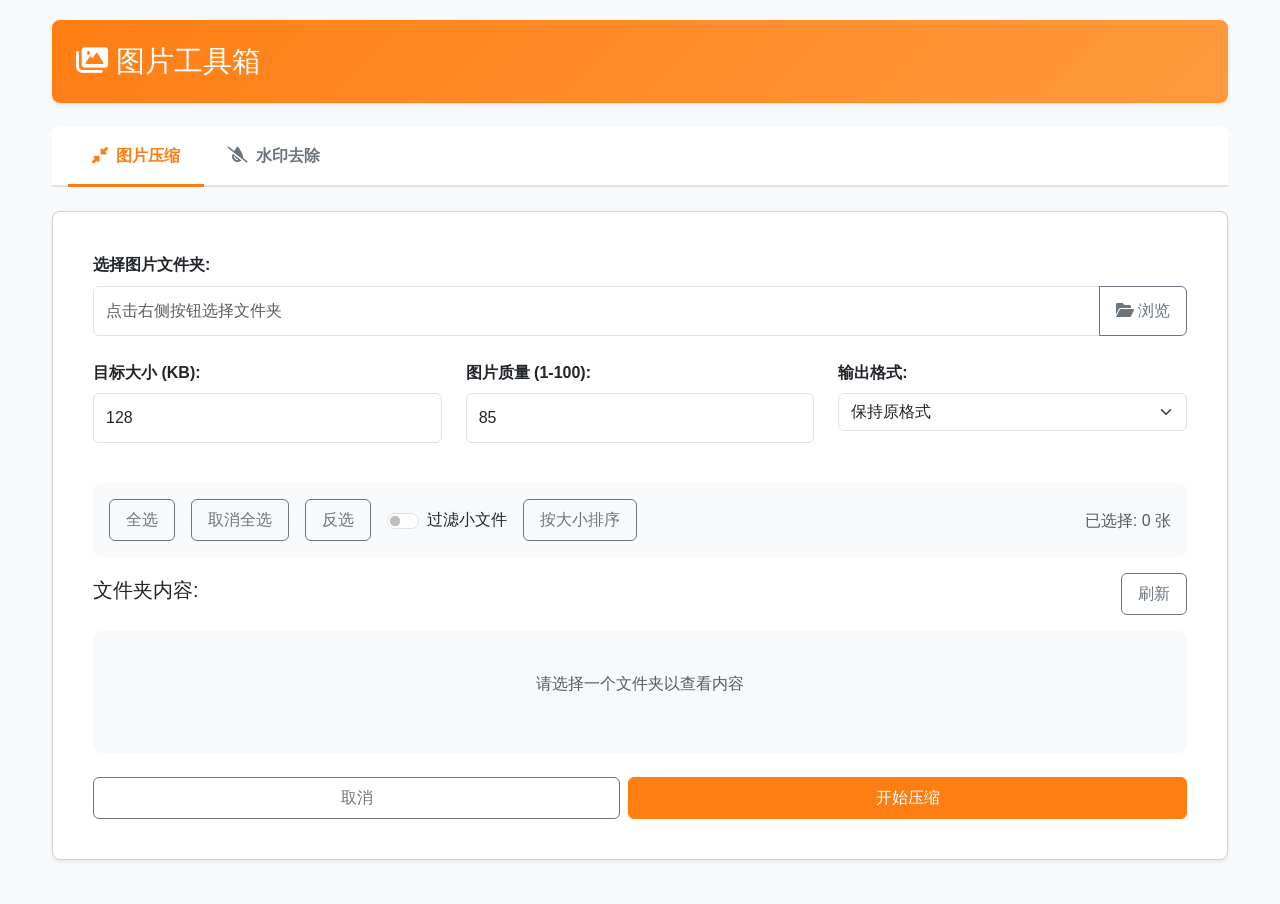
==== frontend/index.html @ 58e59fd7 "first commit" ====
<!DOCTYPE html>
<html lang="zh-CN">
<head>
    <meta charset="UTF-8">
    <meta name="viewport" content="width=device-width, initial-scale=1.0">
    <title>图片工具箱 - 压缩与水印去除</title>
    <link href="https://cdn.jsdelivr.net/npm/bootstrap@5.3.0/dist/css/bootstrap.min.css" rel="stylesheet">
    <link rel="stylesheet" href="css/main.css">
    <link rel="stylesheet" href="css/components.css">
    <link rel="stylesheet" href="css/compress.css">
    <link rel="stylesheet" href="css/watermark.css">
    <link rel="stylesheet" href="https://cdnjs.cloudflare.com/ajax/libs/font-awesome/6.0.0/css/all.min.css">
</head>
<body>
    <div class="container">
        <div class="header">
            <h1 class="mb-0"><i class="fas fa-images"></i> 图片工具箱</h1>
        </div>

        <!-- Tab导航 -->
        <div class="tool-tabs">
            <div class="tab active" data-tab="compress">
                <i class="fas fa-compress-alt"></i> 图片压缩
            </div>
            <div class="tab" data-tab="watermark">
                <i class="fas fa-tint-slash"></i> 水印去除
            </div>
        </div>

        <!-- 图片压缩面板 -->
        <div id="compress-panel" class="panel active">
            <div class="card">
                <div class="card-body">
                    <!-- 文件夹选择 -->
                    <div class="mb-4">
                        <label for="folderPath" class="form-label">选择图片文件夹:</label>
                        <div class="input-group">
                            <input type="text" class="form-control" id="folderPath" placeholder="点击右侧按钮选择文件夹" readonly>
                            <button class="btn btn-outline-secondary" type="button" id="browseFolderBtn">
                                <i class="fas fa-folder-open"></i> 浏览
                            </button>
                        </div>
                    </div>

                    <!-- 压缩参数设置 -->
                    <div class="row mb-4">
                        <div class="col-md-4">
                            <div class="form-group">
                                <label for="targetSize" class="form-label">目标大小 (KB):</label>
                                <input type="number" class="form-control" id="targetSize" value="128" min="1">
                            </div>
                        </div>
                        <div class="col-md-4">
                            <div class="form-group">
                                <label for="quality" class="form-label">图片质量 (1-100):</label>
                                <input type="number" class="form-control" id="quality" value="85" min="1" max="100">
                            </div>
                        </div>
                        <div class="col-md-4">
                            <div class="form-group">
                                <label for="format" class="form-label">输出格式:</label>
                                <select class="form-select" id="format">
                                    <option value="保持原格式" selected>保持原格式</option>
                                    <option value="JPEG">JPEG</option>
                                    <option value="PNG">PNG</option>
                                    <option value="WEBP">WEBP</option>
                                </select>
                            </div>
                        </div>
                    </div>

                    <!-- 选择控制 -->
                    <div class="selection-controls">
                        <button class="btn btn-outline-secondary btn-sm" id="selectAllBtn">全选</button>
                        <button class="btn btn-outline-secondary btn-sm" id="deselectAllBtn">取消全选</button>
                        <button class="btn btn-outline-secondary btn-sm" id="invertSelectionBtn">反选</button>
                        <div class="form-check form-switch">
                            <input class="form-check-input" type="checkbox" id="filterToggle">
                            <label class="form-check-label" for="filterToggle">过滤小文件</label>
                        </div>
                        <button class="btn btn-outline-secondary btn-sm" id="sortBySizeBtn">按大小排序</button>
                        <span class="ms-auto text-muted" id="selectedCount">已选择: 0 张</span>
                    </div>

                    <!-- 文件列表 -->
                    <div class="mb-4">
                        <div class="file-list-header">
                            <h5>文件夹内容:</h5>
                            <button class="btn btn-outline-secondary btn-sm" id="refreshBtn">刷新</button>
                        </div>
                        <div id="fileList" class="file-list-container">
                            <p class="text-muted text-center py-4">请选择一个文件夹以查看内容</p>
                        </div>
                    </div>

                    <!-- 操作按钮 -->
                    <div class="d-grid gap-2 d-md-flex justify-content-md-end">
                        <button class="btn btn-outline-secondary flex-fill" id="cancelBtn">取消</button>
                        <button class="btn btn-orange flex-fill" id="compressBtn">开始压缩</button>
                    </div>

                    <!-- 进度显示 -->
                    <div id="progressContainer" class="progress-container">
                        <div class="alert alert-info" role="alert">
                            <h5>处理状态: <span id="statusMessage">初始化中...</span></h5>
                            <div class="progress mt-2">
                                <div id="progressBar" class="progress-bar" role="progressbar" style="width: 0%"></div>
                            </div>
                            <div class="mt-2">
                                <small id="progressDetails">等待开始...</small>
                            </div>
                        </div>
                    </div>

                    <!-- 结果显示 -->
                    <div id="resultMessage" class="alert" role="alert" style="display: none;">
                        <h5>处理完成!</h5>
                        <p id="resultText"></p>
                    </div>
                </div>
            </div>
        </div>

        <!-- 水印去除面板 -->
        <div id="watermark-panel" class="panel">
            <div class="card">
                <div class="card-body">
                    <!-- 单张处理上传区 -->
                    <div id="singleUploadArea" class="upload-area">
                        <div class="upload-zone" id="dropZone">
                            <i class="fas fa-cloud-upload-alt upload-icon"></i>
                            <p class="upload-text">点击上传或拖拽图片到此处</p>
                            <p class="upload-hint">支持 JPG、PNG、BMP、WEBP 格式</p>
                        </div>
                        <input type="file" id="watermarkFileInput" accept="image/*" style="display: none;">
                    </div>

                    <!-- 图片编辑区 -->
                    <div id="imageEditor" class="editor-container mt-4" style="display: none;">
                        <div class="canvas-wrapper" style="position: relative; display: inline-block; width: 100%;">
                            <canvas id="imageCanvas" style="display: block; width: 100%; height: auto;"></canvas>
                            <canvas id="maskCanvas" style="position: absolute; top: 0; left: 0; width: 100%; height: 100%; cursor: crosshair;"></canvas>
                        </div>
                        
                        <div class="controls-panel mt-3 p-3 bg-light rounded">
                            <div class="row align-items-center">
                                <div class="col-md-4">
                                    <label for="brushSize" class="form-label">笔刷大小: <span id="brushSizeValue">20</span></label>
                                    <input type="range" class="form-range" id="brushSize" min="5" max="100" value="20">
                                </div>
                                <div class="col-md-8 text-end">
                                    <button class="btn btn-outline-danger me-2" id="clearMaskBtn">
                                        <i class="fas fa-eraser"></i> 清除选区
                                    </button>
                                    <button class="btn btn-watermark me-2" id="runInpaintingBtn">
                                        <i class="fas fa-paint-brush"></i> 手动去除
                                    </button>
                                    <button class="btn btn-outline-primary" id="runAutoInpaintingBtn">
                                        <i class="fas fa-robot"></i> 自动去除
                                    </button>
                                </div>
                            </div>
                        </div>
                    </div>

                    <!-- 处理进度 -->
                    <div id="watermarkProgress" class="mt-4" style="display: none;">
                        <p id="watermarkStatus" class="mb-2">正在处理...</p>
                        <div class="progress">
                            <div id="watermarkProgressBar" class="progress-bar progress-bar-striped progress-bar-animated" role="progressbar" style="width: 0%"></div>
                        </div>
                    </div>

                    <!-- 处理结果 -->
                    <div id="watermarkResult" class="mt-4" style="display: none;">
                        <div class="row">
                            <div class="col-md-6 mb-3">
                                <h6>原图</h6>
                                <div class="result-image-container">
                                    <img id="compareOriginal" src="" alt="原图" class="img-fluid rounded shadow-sm">
                                </div>
                            </div>
                            <div class="col-md-6 mb-3">
                                <h6>处理后</h6>
                                <div class="result-image-container">
                                    <img id="processedImage" src="" alt="处理结果" class="img-fluid rounded shadow-sm">
                                </div>
                            </div>
                        </div>
                        <div class="mt-3 text-center">
                            <button class="btn btn-neumorphic primary" id="saveResultBtn">
                                <i class="fas fa-download"></i> 保存图片
                            </button>
                            <button class="btn btn-neumorphic ms-2" id="nextImageBtn">
                                <i class="fas fa-arrow-right"></i> 处理下一张
                            </button>
                            <button class="btn btn-neumorphic ms-2" id="reprocessBtn">
                                <i class="fas fa-redo"></i> 重新开始
                            </button>
                        </div>
                    </div>
                </div>
            </div>
        </div>
    </div>

    <!-- Toast 容器 -->
    <div class="toast-container position-fixed top-0 end-0 p-3" style="z-index: 1100;">
        <div id="toastAlert" class="toast" role="alert" aria-live="assertive" aria-atomic="true">
            <div class="toast-header">
                <strong class="me-auto" id="toastTitle">提示</strong>
                <button type="button" class="btn-close" data-bs-dismiss="toast" aria-label="Close"></button>
            </div>
            <div class="toast-body" id="toastBody"></div>
        </div>
    </div>

    <!-- 重命名模态框 -->
    <div id="renameModal" class="rename-modal">
        <div class="rename-modal-content">
            <div class="rename-modal-header">
                <h3>重命名文件</h3>
                <span class="close-rename-modal">&times;</span>
            </div>
            <div class="rename-modal-body">
                <p>当前文件名: <span id="currentFileName"></span></p>
                <input type="hidden" id="currentFilePath">
                <label for="newFileName">新文件名:</label>
                <input type="text" id="newFileName" class="form-control" placeholder="输入新的文件名">
                <div class="mt-3 text-end">
                    <button id="confirmRename" class="btn btn-orange">确认重命名</button>
                    <button id="cancelRename" class="btn btn-outline-secondary">取消</button>
                </div>
            </div>
        </div>
    </div>

    <script src="https://cdn.jsdelivr.net/npm/bootstrap@5.3.0/dist/js/bootstrap.bundle.min.js"></script>
    <script type="module" src="js/main.js?v=1.1"></script>
</body>
</html>
---- frontend/css/main.css ----
/* Global Variables */
:root {
  --primary-orange: #ff7e14;
  --light-orange: #ffeaa7;
  --dark-orange: #e17055;
  --background-color: #f8f9fa;
  --card-background: #ffffff;
  --text-color: #333333;
  --border-color: #dee2e6;
  --shadow: 0 0.125rem 0.25rem rgba(0, 0, 0, 0.075);
  --border-radius: 0.5rem;
  --transition: all 0.3s ease;
}

/* Base Styles */
* {
  box-sizing: border-box;
}

body {
  font-family: 'Segoe UI', Tahoma, Geneva, Verdana, sans-serif;
  background-color: var(--background-color);
  color: var(--text-color);
  margin: 0;
  padding: 20px;
  line-height: 1.6;
}

.container {
  max-width: 1200px;
  margin: 0 auto;
}

/* Header */
.header {
  background: linear-gradient(135deg, var(--primary-orange), #ff9a3d);
  color: white;
  padding: 1.5rem;
  border-radius: var(--border-radius);
  margin-bottom: 1.5rem;
  box-shadow: var(--shadow);
}

.header h1 {
  margin: 0;
  font-size: 1.8rem;
}

/* Tab Navigation */
.tool-tabs {
  display: flex;
  border-bottom: 2px solid var(--border-color);
  margin-bottom: 1.5rem;
  background: var(--card-background);
  border-radius: var(--border-radius) var(--border-radius) 0 0;
  padding: 0 1rem;
}

.tool-tabs .tab {
  padding: 1rem 1.5rem;
  cursor: pointer;
  border-bottom: 3px solid transparent;
  margin-bottom: -2px;
  font-weight: 600;
  color: #6c757d;
  transition: var(--transition);
  display: flex;
  align-items: center;
  gap: 0.5rem;
}

.tool-tabs .tab:hover {
  color: var(--primary-orange);
  background: rgba(255, 126, 20, 0.05);
}

.tool-tabs .tab.active {
  border-bottom-color: var(--primary-orange);
  color: var(--primary-orange);
}

/* Panel Display Control */
.panel {
  display: none;
}

.panel.active {
  display: block;
}

/* Responsive Utilities */
@media (max-width: 768px) {
  .selection-controls {
    flex-direction: column;
    align-items: stretch;
  }
}
---- frontend/css/components.css ----
/* Card */
.card {
  background: var(--card-background);
  border-radius: var(--border-radius);
  box-shadow: var(--shadow);
  padding: 1.5rem;
  margin-bottom: 1.5rem;
}

.card-body {
  padding: 1rem;
}

.card-title {
  margin: 0 0 0.5rem 0;
  font-size: 1rem;
  white-space: nowrap;
  overflow: hidden;
  text-overflow: ellipsis;
}

.card-text {
  margin: 0;
  color: #6c757d;
  font-size: 0.875rem;
}

/* Forms */
.form-group {
  margin-bottom: 1rem;
}

.form-label {
  display: block;
  margin-bottom: 0.5rem;
  font-weight: 600;
}

.form-control {
  width: 100%;
  padding: 0.75rem;
  border: 1px solid var(--border-color);
  border-radius: 0.375rem;
  font-size: 1rem;
  transition: var(--transition);
}

.form-control:focus {
  outline: none;
  border-color: var(--primary-orange);
  box-shadow: 0 0 0 0.2rem rgba(253, 126, 20, 0.25);
}

.input-group {
  display: flex;
}

.input-group > .form-control {
  flex: 1;
  border-top-right-radius: 0;
  border-bottom-right-radius: 0;
}

.input-group > .btn {
  border-top-left-radius: 0;
  border-bottom-left-radius: 0;
  margin-left: -1px;
}

/* Buttons */
.btn {
  display: inline-block;
  font-weight: 500;
  text-align: center;
  vertical-align: middle;
  user-select: none;
  border: 1px solid transparent;
  padding: 0.5rem 1rem;
  font-size: 1rem;
  line-height: 1.5;
  border-radius: 0.375rem;
  transition: var(--transition);
  cursor: pointer;
  text-decoration: none;
}

.btn:focus {
  outline: 0;
  box-shadow: 0 0 0 0.2rem rgba(253, 126, 20, 0.25);
}

.btn-orange {
  color: #fff;
  background-color: var(--primary-orange);
  border-color: var(--primary-orange);
}

.btn-orange:hover {
  background-color: var(--dark-orange);
  border-color: var(--dark-orange);
}

.btn-outline-secondary {
  color: #6c757d;
  border-color: #6c757d;
  background-color: transparent;
}

.btn-outline-secondary:hover {
  background-color: #6c757d;
  color: #fff;
}

.btn-block {
  display: block;
  width: 100%;
}

@media (max-width: 768px) {
  .btn {
    margin-bottom: 0.5rem;
  }
}

/* Neumorphic Button Style */
.btn-neumorphic {
  border-radius: 50px;
  background: var(--background-color);
  border: none;
  box-shadow: 8px 8px 16px #d1d9e6, -8px -8px 16px #ffffff;
  color: #6c757d;
  transition: all 0.2s ease-in-out;
}

.btn-neumorphic:hover {
  box-shadow: 6px 6px 12px #d1d9e6, -6px -6px 12px #ffffff;
}

.btn-neumorphic:active {
  box-shadow: inset 4px 4px 8px #d1d9e6, inset -4px -4px 8px #ffffff;
  color: var(--primary-orange);
}

.btn-neumorphic.primary {
    color: var(--primary-orange);
    box-shadow: 8px 8px 16px #d1d9e6, -8px -8px 16px #ffffff;
}

.btn-neumorphic.primary:active {
    box-shadow: inset 4px 4px 8px #d1d9e6, inset -4px -4px 8px #ffffff;
}


/* Alerts */
.alert {
  padding: 1rem;
  border-radius: var(--border-radius);
  margin: 1rem 0;
}

.alert-info {
  background-color: #d1ecf1;
  border: 1px solid #bee5eb;
  color: #0c5460;
}

.alert-success {
  background-color: #d4edda;
  border: 1px solid #c3e6cb;
  color: #155724;
}

.alert-danger {
  background-color: #f8d7da;
  border: 1px solid #f5c6cb;
  color: #721c24;
}

/* Progress Bar */
.progress-container {
  display: none;
  margin-top: 1.5rem;
}

.progress {
  height: 1rem;
  background-color: #e9ecef;
  border-radius: 0.25rem;
  overflow: hidden;
  margin: 1rem 0;
}

.progress-bar {
  height: 100%;
  background-color: var(--primary-orange);
  transition: width 0.6s ease;
}

/* Custom Switch */
.custom-switch {
  position: relative;
  display: inline-block;
  width: 50px;
  height: 24px;
}

.custom-switch input {
  opacity: 0;
  width: 0;
  height: 0;
}

.slider {
  position: absolute;
  cursor: pointer;
  top: 0;
  left: 0;
  right: 0;
  bottom: 0;
  background-color: #ccc;
  transition: var(--transition);
  border-radius: 24px;
}

.slider:before {
  position: absolute;
  content: "";
  height: 16px;
  width: 16px;
  left: 4px;
  bottom: 4px;
  background-color: white;
  transition: var(--transition);
  border-radius: 50%;
}

input:checked + .slider {
  background-color: var(--primary-orange);
}

input:checked + .slider:before {
  transform: translateX(26px);
}

/* Modal (Rename) */
.rename-modal {
  display: none;
  position: fixed;
  z-index: 1000;
  left: 0;
  top: 0;
  width: 100%;
  height: 100%;
  background-color: rgba(0,0,0,0.5);
}

.rename-modal-content {
  background-color: #fefefe;
  margin: 15% auto;
  padding: 20px;
  border: 1px solid #888;
  border-radius: 8px;
  width: 400px;
  max-width: 90%;
}

.rename-modal-header {
  display: flex;
  justify-content: space-between;
  align-items: center;
  margin-bottom: 15px;
}

.rename-modal-header h3 {
  margin: 0;
}

.close-rename-modal {
  color: #aaa;
  font-size: 28px;
  font-weight: bold;
  cursor: pointer;
}

.close-rename-modal:hover {
  color: black;
}
---- frontend/css/compress.css ----
/* Selection Controls */
.selection-controls {
  display: flex;
  flex-wrap: wrap;
  gap: 1rem;
  margin: 1rem 0;
  padding: 1rem;
  background-color: #f8f9fa;
  border-radius: var(--border-radius);
  align-items: center;
}

.selection-controls .btn {
  flex-shrink: 0;
}

.selection-controls .form-check {
  display: flex;
  align-items: center;
  gap: 0.5rem;
}

.selection-controls .form-check-label {
  margin: 0;
}

/* File List Container */
.file-list-container {
  background-color: #f8f9fa;
  border-radius: var(--border-radius);
  padding: 1rem;
  margin-top: 1rem;
  max-height: 500px;
  overflow-y: auto;
}

.file-list-header {
  display: flex;
  justify-content: space-between;
  align-items: center;
  margin-bottom: 1rem;
}

/* File Grid */
.file-grid {
  display: grid;
  grid-template-columns: repeat(auto-fill, minmax(250px, 1fr));
  gap: 1rem;
}

@media (max-width: 768px) {
  .file-grid {
    grid-template-columns: repeat(auto-fill, minmax(200px, 1fr));
  }
}

/* File Card Specifics */
.file-card {
  background: white;
  border-radius: var(--border-radius);
  overflow: hidden;
  box-shadow: var(--shadow);
  transition: var(--transition);
  position: relative;
}

.file-card:hover {
  transform: translateY(-5px);
  box-shadow: 0 0.5rem 1rem rgba(0, 0, 0, 0.15);
}

.file-card.selected {
  border: 2px solid var(--primary-orange);
}

.card-img-container {
  position: relative;
  height: 200px;
  overflow: hidden;
}

.card-img-container img {
  width: 100%;
  height: 100%;
  object-fit: cover;
  display: block;
}

.file-checkbox {
  position: absolute;
  top: 0.5rem;
  left: 0.5rem;
  z-index: 10;
  background: rgba(255, 255, 255, 0.8);
  border-radius: 50%;
  width: 24px;
  height: 24px;
  appearance: none;
  outline: none;
  cursor: pointer;
}

.file-checkbox:checked::after {
  content: '✓';
  position: absolute;
  top: 50%;
  left: 50%;
  transform: translate(-50%, -50%);
  color: var(--primary-orange);
  font-size: 14px;
  font-weight: bold;
}

.file-actions {
  margin-top: 0.5rem;
  display: flex;
  justify-content: center;
}
---- frontend/css/watermark.css ----
/* Watermark Module Styles */

/* Upload Area */
.upload-area {
    margin: 1.5rem 0;
}

.upload-zone {
    border: 2px dashed var(--border-color);
    border-radius: var(--border-radius);
    padding: 3rem 2rem;
    text-align: center;
    cursor: pointer;
    transition: var(--transition);
    background: #fafafa;
}

.upload-zone:hover {
    border-color: var(--primary-orange);
    background: rgba(255, 126, 20, 0.05);
}

.upload-zone.dragover {
    border-color: var(--primary-orange);
    background: rgba(255, 126, 20, 0.1);
    transform: scale(1.02);
}

.upload-icon {
    font-size: 3rem;
    color: var(--primary-orange);
    margin-bottom: 1rem;
}

.upload-text {
    font-size: 1.1rem;
    color: var(--text-color);
    margin-bottom: 0.5rem;
}

.upload-hint {
    font-size: 0.875rem;
    color: #6c757d;
}

/* Mode Selector */
.watermark-mode-selector {
    margin-bottom: 1.5rem;
}

.watermark-mode-selector .btn-group {
    display: flex;
    gap: 0.5rem;
}

.watermark-mode-selector .btn {
    flex: 1;
}

/* File List */
.watermark-file-list {
    background: #f8f9fa;
    border-radius: var(--border-radius);
    padding: 1rem;
    max-height: 300px;
    overflow-y: auto;
}

.watermark-file-list .file-item {
    display: flex;
    align-items: center;
    padding: 0.75rem;
    background: white;
    border-radius: 0.375rem;
    margin-bottom: 0.5rem;
    transition: var(--transition);
}

.watermark-file-list .file-item:hover {
    box-shadow: var(--shadow);
}

.watermark-file-list .file-icon {
    font-size: 1.5rem;
    color: var(--primary-orange);
    margin-right: 1rem;
}

.watermark-file-list .file-info {
    flex: 1;
}

.watermark-file-list .file-name {
    font-weight: 500;
    margin-bottom: 0.25rem;
}

.watermark-file-list .file-status {
    font-size: 0.75rem;
}

.watermark-file-list .file-status.pending {
    color: #6c757d;
}

.watermark-file-list .file-status.processing {
    color: var(--primary-orange);
}

.watermark-file-list .file-status.success {
    color: #28a745;
}

.watermark-file-list .file-status.error {
    color: #dc3545;
}

/* Detection Preview */
.detection-preview {
    background: #f8f9fa;
    border-radius: var(--border-radius);
    padding: 1.5rem;
}

.detection-preview h6 {
    margin-bottom: 1rem;
    color: var(--text-color);
}

.preview-container {
    position: relative;
    display: inline-block;
    max-width: 100%;
}

.preview-container img {
    max-width: 100%;
    border-radius: 0.375rem;
    box-shadow: var(--shadow);
}

.detection-info {
    position: absolute;
    bottom: 1rem;
    left: 1rem;
    display: flex;
    gap: 0.5rem;
}

.detection-info .badge {
    font-size: 0.8rem;
    padding: 0.5rem 0.75rem;
}

/* Manual Adjust Controls */
#manualAdjustControls {
    background: white;
    padding: 1rem;
    border-radius: 0.375rem;
    margin-top: 1rem;
}

#manualAdjustControls label {
    font-size: 0.875rem;
    color: #6c757d;
}

/* Watermark Button */
.btn-watermark {
    background: linear-gradient(135deg, #667eea 0%, #764ba2 100%);
    color: white;
    border: none;
    padding: 1rem 2rem;
    font-size: 1.1rem;
    font-weight: 600;
    border-radius: 2rem;
    transition: var(--transition);
    box-shadow: 0 4px 15px rgba(102, 126, 234, 0.4);
}

.btn-watermark:hover:not(:disabled) {
    transform: translateY(-2px);
    box-shadow: 0 6px 20px rgba(102, 126, 234, 0.5);
}

.btn-watermark:disabled {
    opacity: 0.6;
    cursor: not-allowed;
}

/* Watermark Progress */
.watermark-progress .progress {
    height: 1.5rem;
    background-color: #e9ecef;
    border-radius: 0.75rem;
    overflow: hidden;
}

.watermark-progress .progress-bar {
    background: linear-gradient(135deg, #667eea 0%, #764ba2 100%);
    font-weight: 600;
}

/* Results */
.watermark-result {
    background: #f8f9fa;
    border-radius: var(--border-radius);
    padding: 1.5rem;
}

.watermark-result h6 {
    color: #28a745;
    margin-bottom: 1rem;
}

.compare-container {
    display: flex;
    align-items: center;
    justify-content: center;
    gap: 1.5rem;
    flex-wrap: wrap;
}

.compare-item {
    text-align: center;
    flex: 1;
    min-width: 200px;
}

.compare-item img {
    max-width: 100%;
    max-height: 400px;
    border-radius: 0.375rem;
    box-shadow: var(--shadow);
}

.compare-label {
    display: block;
    margin-bottom: 0.75rem;
    font-weight: 600;
    color: #6c757d;
    font-size: 0.9rem;
}

.compare-divider {
    font-size: 1.5rem;
    color: var(--primary-orange);
}

.result-actions {
    display: flex;
    gap: 1rem;
    justify-content: center;
    flex-wrap: wrap;
}

.result-info {
    text-align: center;
}

/* Settings */
.watermark-settings {
    background: #f8f9fa;
    border-radius: var(--border-radius);
    padding: 1rem;
}

#advancedSettingsPanel {
    margin-top: 1rem;
    padding-top: 1rem;
    border-top: 1px solid var(--border-color);
}

/* Responsive */
@media (max-width: 768px) {
    .compare-container {
        flex-direction: column;
    }

    .compare-divider {
        transform: rotate(90deg);
    }

    .upload-zone {
        padding: 2rem 1rem;
    }

    .upload-icon {
        font-size: 2rem;
    }
}
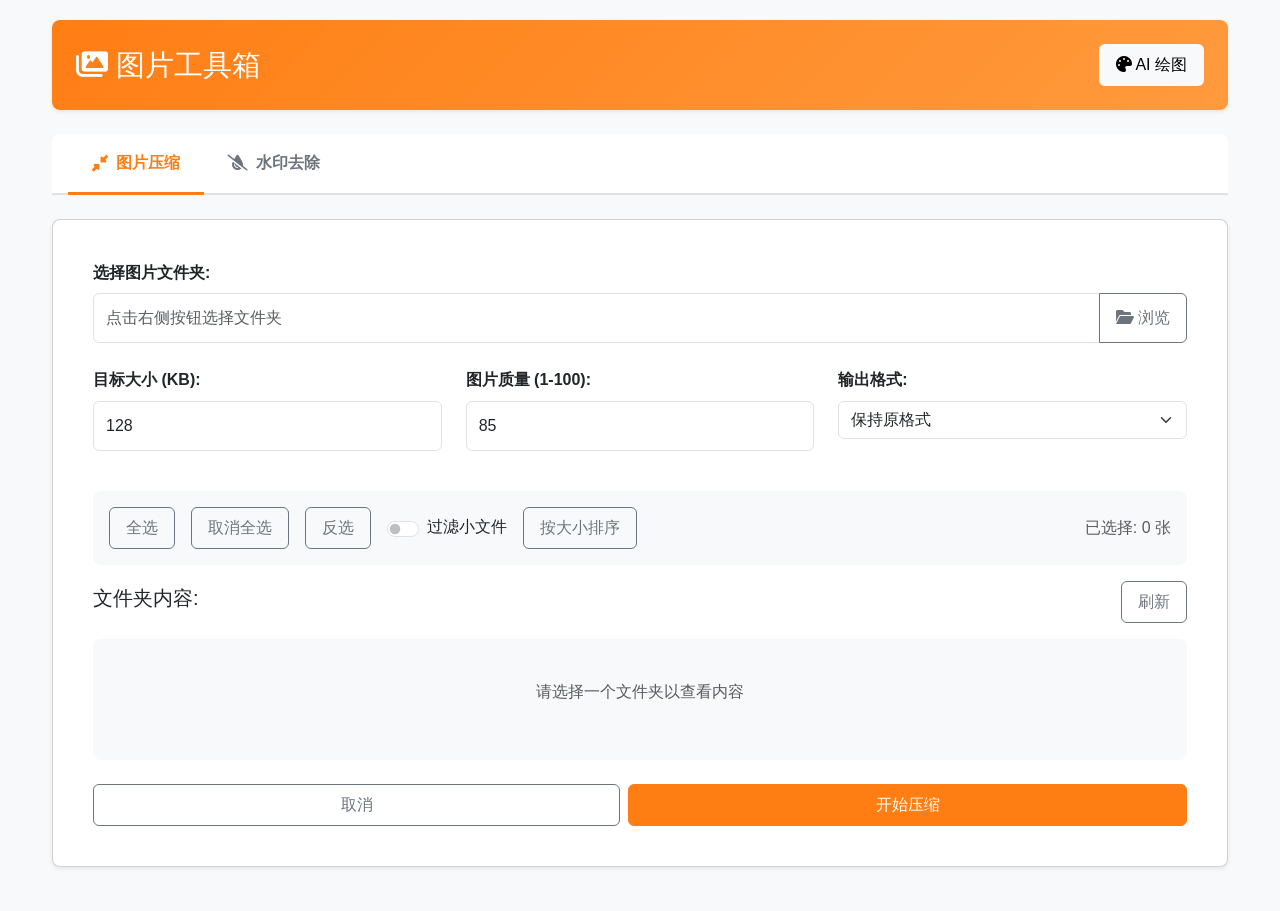
==== commit f21ba0f8: "这个功能确实没啥用 没用" ====
--- a/frontend/index.html
+++ b/frontend/index.html
@@ -14,7 +14,12 @@
 <body>
     <div class="container">
         <div class="header">
-            <h1 class="mb-0"><i class="fas fa-images"></i> 图片工具箱</h1>
+            <div class="d-flex justify-content-between align-items-center">
+                <h1 class="mb-0"><i class="fas fa-images"></i> 图片工具箱</h1>
+                <a href="ai" class="btn btn-light" target="_blank">
+                    <i class="fas fa-palette"></i> AI 绘图
+                </a>
+            </div>
         </div>
 
         <!-- Tab导航 -->
